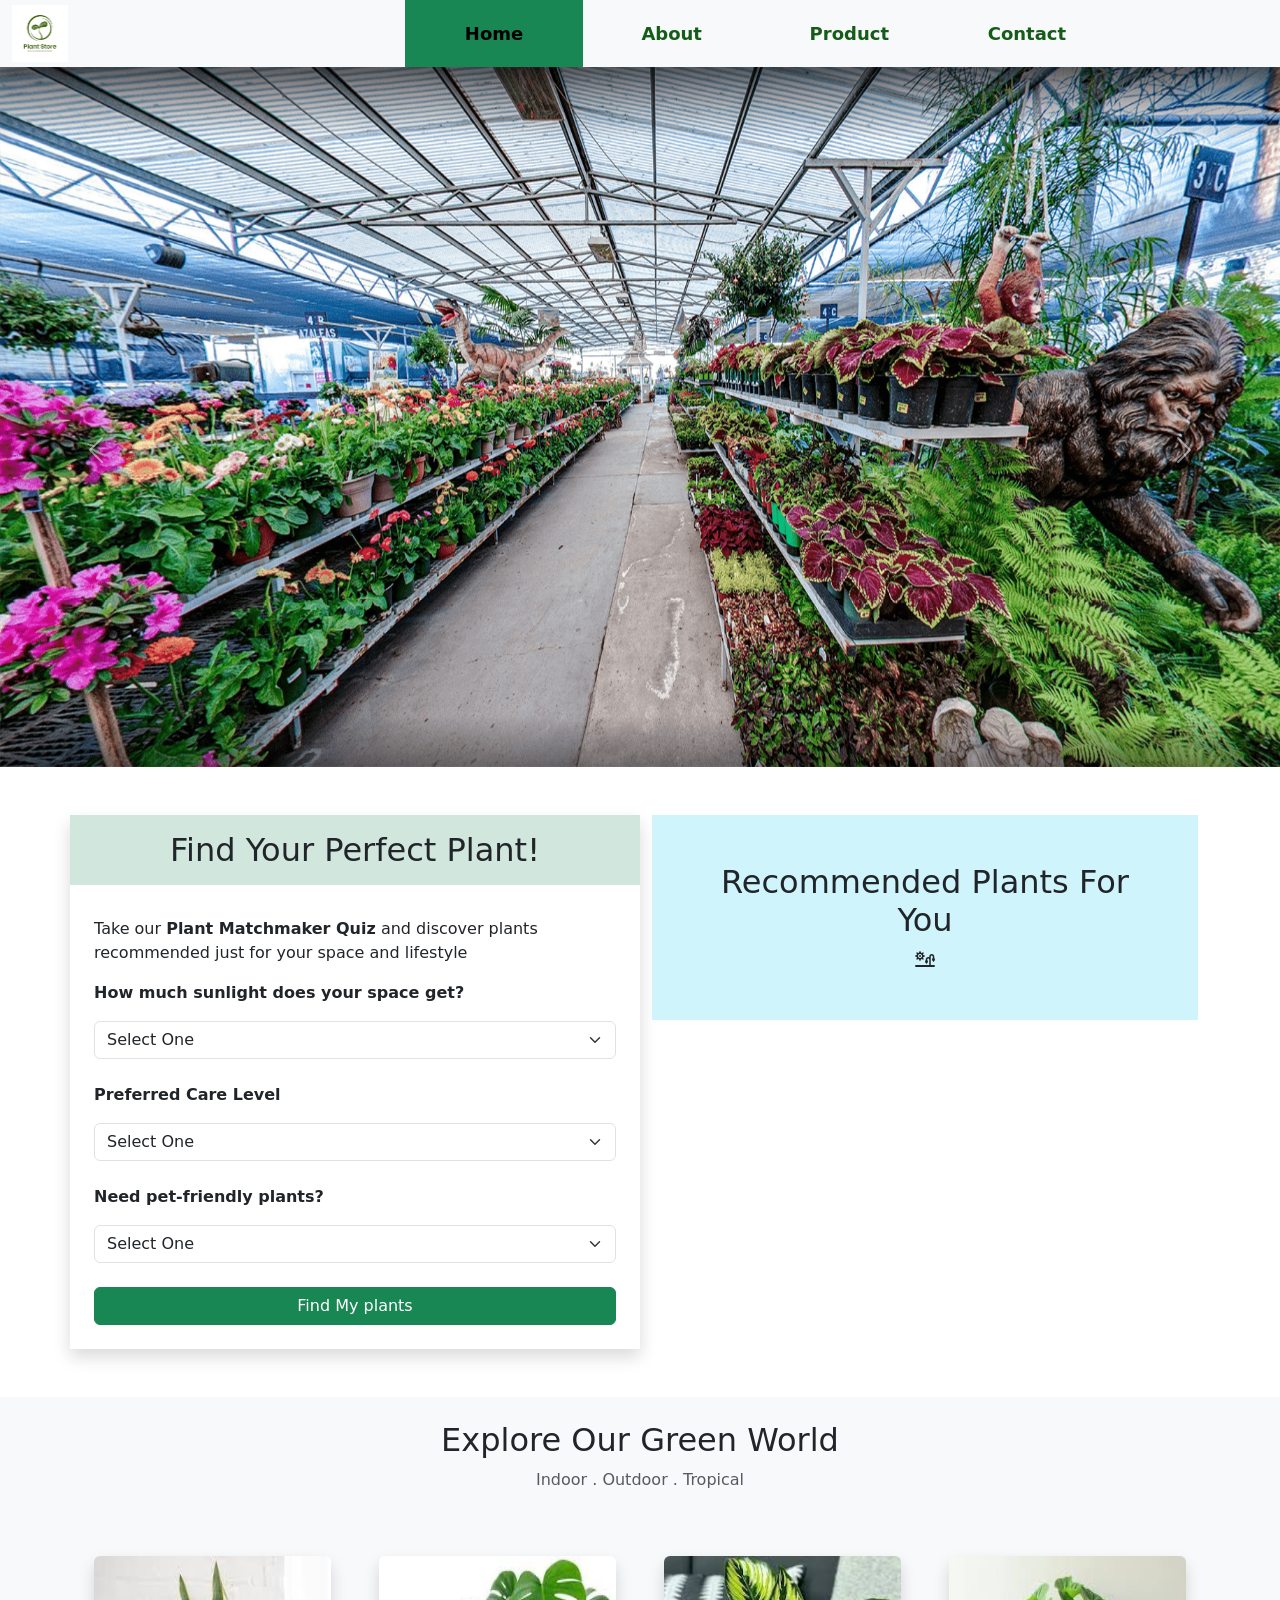
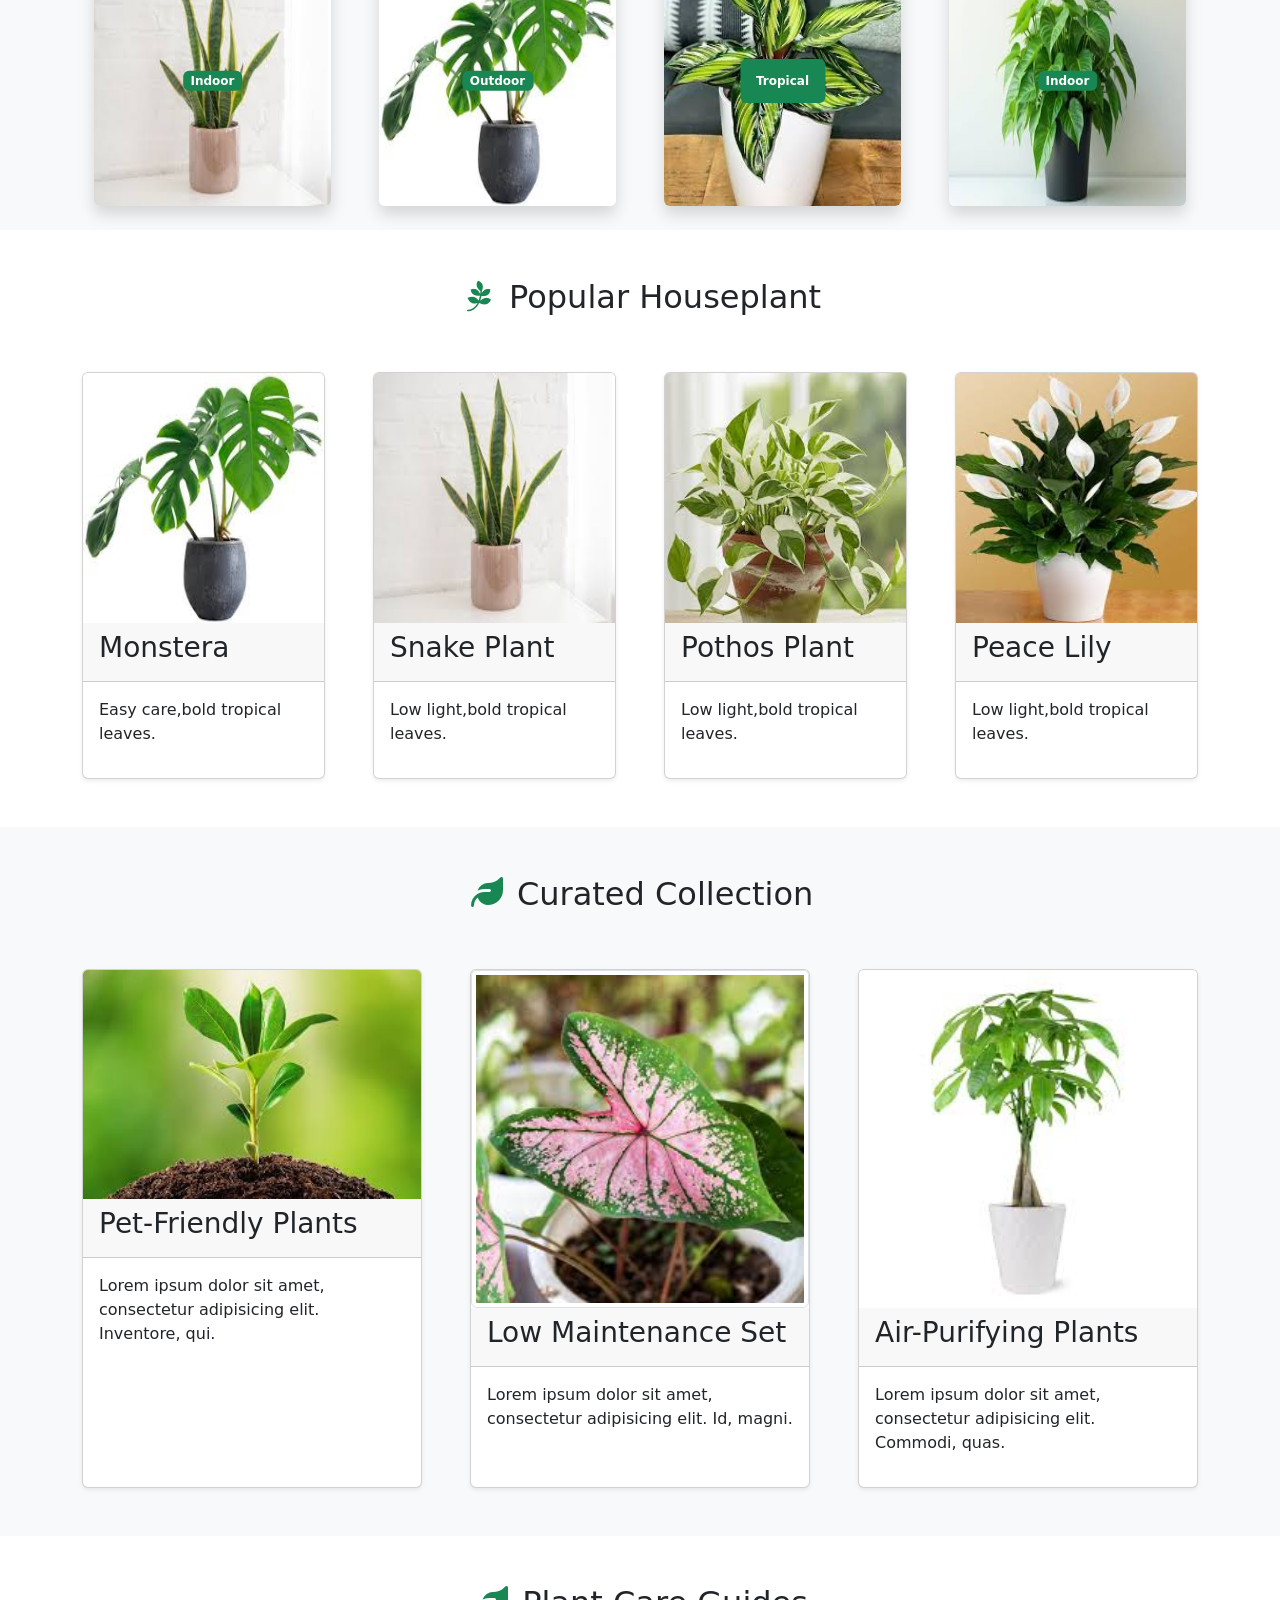
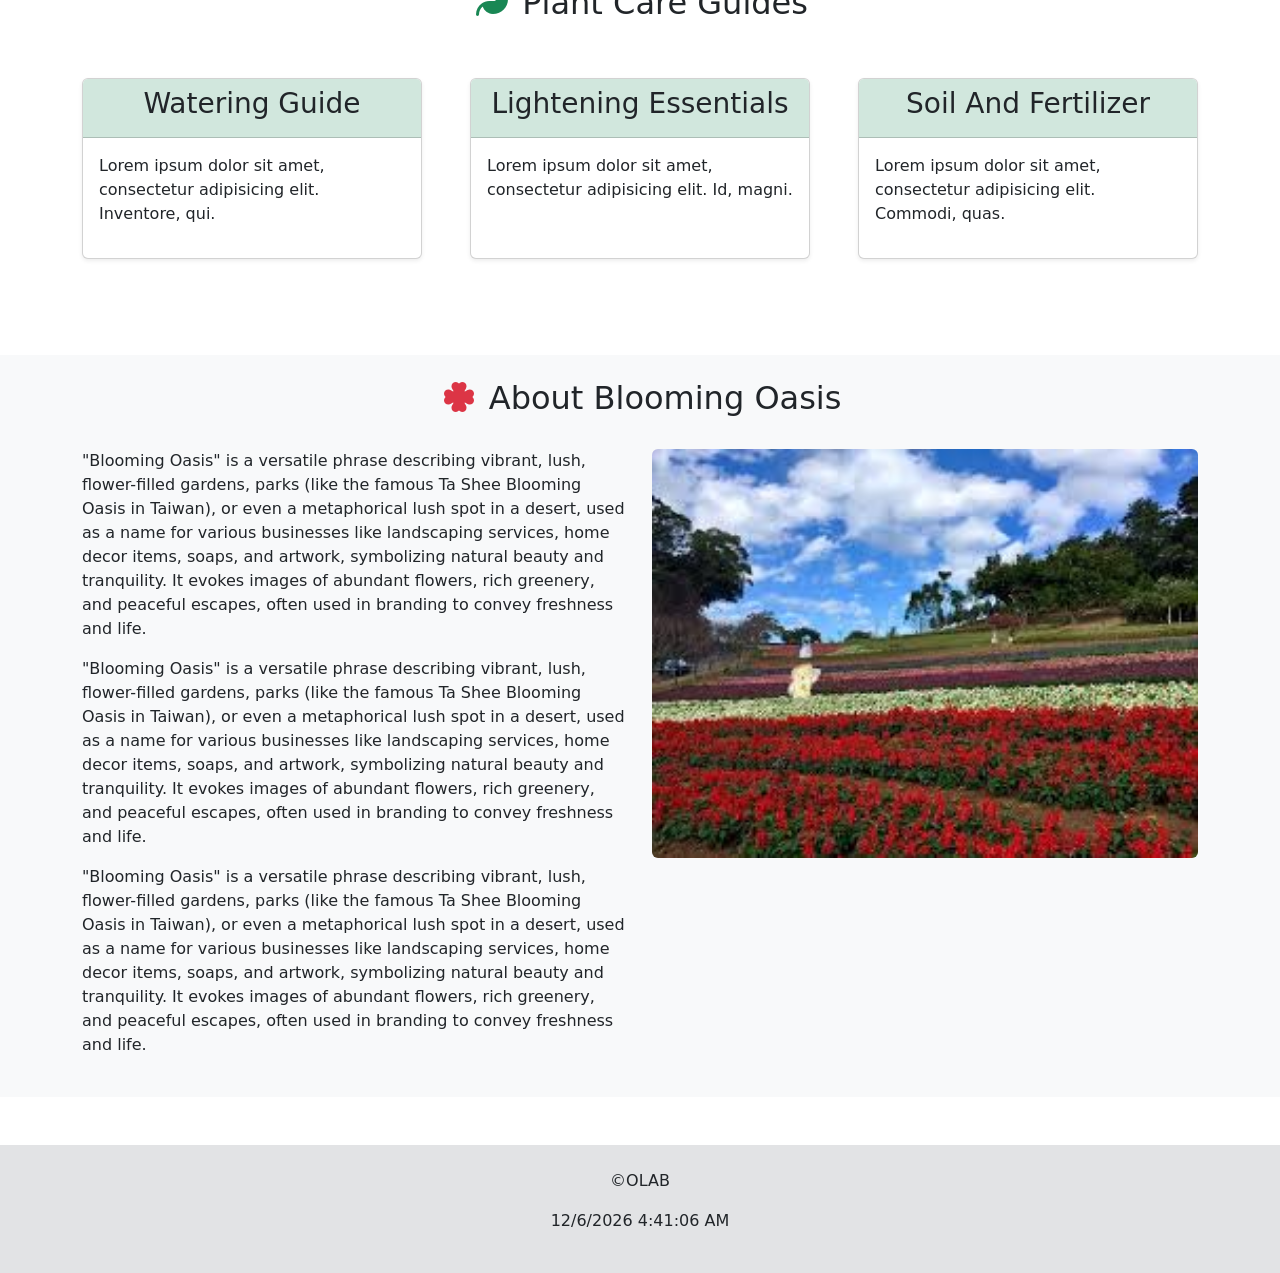
==== index.html @ 7e941379 "first commit" ====
<!doctype html>
<html lang="en">
    <head>
        <meta charset="UTF-8">
        <meta name="viewport"
              content="width=device-width, user-scalable=no, initial-scale=1.0, maximum-scale=1.0, minimum-scale=1.0">
        <meta http-equiv="X-UA-Compatible" content="ie=edge">
        <title>Plant-Store</title>
        <link rel="stylesheet" href="css/bootstrap.css">
        <link rel="stylesheet" href="css/all.css">
        <link rel="stylesheet" href="css/animate.css">
        <link href="https://fonts.googleapis.com/css2?family=Gravitas+One&family=Noto+Sans+JP:wght@100..900&family=Playfair+Display:ital,wght@0,400..900;1,400..900&display=swap" rel="stylesheet">
        <link rel="stylesheet" href="css/style.css">

    </head>

    <body>
        <!--star navbar-->
        <header>
            <nav class="navbar navbar-expand-lg fixed-top shadow bg-body-tertiary p-0">
                <div class="container-fluid">
                    <a class="navbar-brand p-0" href="index.html">
                        <img src="images/logo.png" class="w-25" alt="">
                    </a>
                    <button class="navbar-toggler" type="button" data-bs-toggle="collapse" data-bs-target="#navbarNav"
                            aria-controls="navbarNav" aria-expanded="false" aria-label="Toggle navigation">
                        <span class="navbar-toggler-icon"></span>
                    </button>
                    <div class="collapse navbar-collapse menu" id="navbarNav">
                        <ul class="navbar-nav mx-auto">
                            <li class="nav-item">
                                <a class="nav-link  active bg-success" aria-current="page" href="index.html">Home</a>
                            </li>
                            <li class="nav-item">
                                <a class="nav-link" href="about.html">About</a>
                            </li>
                            <li class="nav-item">
                                <a class="nav-link" href="product.html">Product</a>
                            </li>
                            <li class="nav-item">
                                <a class="nav-link" href="contact.html">Contact</a>
                            </li>
                        </ul>
                    </div>
                </div>
            </nav>
        </header>
        <!--end navbar-->

        <!--    star slider section-->
        <section class="mt-65">
            <div class="container-fluid slider">
                <div class="row">
                    <div class="col-md-12 p-0">
                        <div id="carouselExampleSlidesOnly" class="carousel slide" data-bs-ride="carousel">
                            <div class="carousel-inner">
                                <div class="carousel-item active">
                                    <img src="images/slider-1.png" class="d-block w-100" alt="...">
                                </div>
                                <div class="carousel-item">
                                    <img src="images/slider-2.png" class="d-block w-100" alt="...">
                                </div>
                                <div class="carousel-item">
                                    <img src="images/slider-3.png" class="d-block w-100" alt="...">
                                </div>
                            </div>
                        </div>
                        <button class="carousel-control-prev" type="button" data-bs-target="#carouselExampleSlidesOnly" data-bs-slide="prev">
                            <span class="carousel-control-prev-icon" aria-hidden="true"></span>
                            <span class="visually-hidden">Previous</span>
                        </button>
                        <button class="carousel-control-next" type="button" data-bs-target="#carouselExampleSlidesOnly" data-bs-slide="next">
                            <span class="carousel-control-next-icon" aria-hidden="true"></span>
                            <span class="visually-hidden">Next</span>
                        </button>
                    </div>
                </div>
            </div>
        </section>
        <!--    end slider section-->

        <div class="container">
        <!--start  plant matchmaker quiz-->
            <section>
                <div class="row mt-5">
                    <div class="col-md-6 shadow p-0">
                        <h2 class=" text-center p-3 bg-success-subtle">Find Your Perfect Plant!</h2>

                        <form class="form-control p-4 border-0" id="plantQuiz" action="">
                            <p>Take our <b>Plant Matchmaker Quiz</b>
                                and discover plants recommended just for your space and lifestyle
                            </p>
                            <p>
                                <strong>How much sunlight does your space get?</strong>
                            </p>
                            <select id="sunlight" class="form-select mb-4">
                                <option selected>Select One</option>
                                <option value="low">Low Light</option>
                                <option value="medium">Medium Light</option>
                                <option value="high">Bright Direct Sun</option>
                            </select>
                            <p>
                                <strong>Preferred Care Level</strong>
                            </p>
                            <select id="care" class="form-select mb-4" >
                                <option selected>Select One</option>
                                <option value="easy">Low Maintenance</option>
                                <option value="moderate">Moderate Care</option>
                                <option value="high">High Attention</option>
                            </select>
                            <p>
                                <strong>Need pet-friendly plants?</strong>
                            </p>
                            <select id="pets" class="form-select mb-4">
                                <option selected>Select One</option>
                                <option value="yes">Yes</option>
                                <option value="no">No</option>
                            </select>
                            <input type="submit" class="btn btn-success w-100" value="Find My plants">
                        </form>
                    </div>
                    <div class="col-md-6 mt-25">
                        <div class="text-center p-5 bg-info-subtle quiz-ans">
                            <h2 class="text-dark">Recommended Plants For You</h2>
                            <i class="fa-solid fa-sun-plant-wilt"></i>
                        </div>
                        <div id="result" class="mt-4 text-center"></div>

                    </div>
                </div>
            </section>
        <!--end  plant matchmaker quiz-->
        </div>

        <!-- start plant collage-->
        <section class="bg-light mt-5">
            <div class="container p-4">
                <div class="row plant-card g-5">
                    <div class="col-md-12 text-center">
                        <h2>Explore Our Green World</h2>
                        <p class="text-muted">Indoor . Outdoor . Tropical</p>
                    </div>
                    <div class="col-md-3">
                        <div class="position-relative">
                            <img src="images/p-11.jpg" class="img-fluid shadow rounded"  alt="">
                            <span  class="badge bg-success position-absolute  start-50 top-50 translate-middle  ">
                                Indoor
                            </span>
                        </div>
                    </div>
                    <div class="col-md-3">
                        <div class="position-relative">
                            <img src="images/p-6.jpg" class="img-fluid shadow rounded"  alt="">
                            <span class="badge bg-success position-absolute top-50 start-50 translate-middle">
                                Outdoor
                            </span>
                        </div>
                    </div>
                    <div class="col-md-3">
                        <div class="position-relative">
                            <img src="images/p-4.jpg" class="img-fluid shadow rounded"  alt="">
                            <span class="badge bg-success position-absolute top-50 start-50 translate-middle p-3 ">
                                Tropical
                            </span>
                        </div>
                    </div>
                    <div class="col-md-3">
                        <div class="position-relative">
                            <img src="images/p-8.jpg" class="img-fluid shadow rounded"  alt="">
                            <span class="badge bg-success position-absolute top-50 start-50 translate-middle">
                                Indoor
                            </span>
                        </div>
                    </div>

                </div>
            </div>
        </section>
        <!--  end plant collage-->

        <!-- start popular houseplant-->
         <section class="mt-5">
             <div class="container">
                 <div class="row g-5 popular-plant pb-5">
                     <div class="col-md-12 wow fadeOutDown text-center">
                         <h2 class="">
                             <i class="fa-brands fa-pagelines text-success"></i>
                             Popular Houseplant
                         </h2>
                     </div>
                     <div class="col-md-3 wow  fadeInLeft ">
                         <div class="card h-100 shadow-sm">
                             <img src="images/p-6.jpg" class="card-img-top" alt="">
                             <div class="card-header">
                                 <h3>Monstera</h3>
                             </div>
                             <div class="card-body">
                                 <p>Easy care,bold tropical leaves.</p>
                             </div>
                         </div>
                     </div>
                     <div class="col-md-3">
                         <div class="card h-100 shadow-sm">
                             <img src="images/p-11.jpg" class="card-img-top" alt="">
                             <div class="card-header">
                                 <h3>Snake Plant</h3>
                             </div>
                             <div class="card-body">
                                 <p>Low light,bold tropical leaves.</p>
                             </div>
                         </div>
                     </div>
                     <div class="col-md-3">
                         <div class="card h-100 shadow-sm">
                             <img src="images/pothos.jpg" class="card-img-top" alt="">
                             <div class="card-header">
                                 <h3>Pothos Plant</h3>
                             </div>
                             <div class="card-body">
                                 <p>Low light,bold tropical leaves.</p>
                             </div>
                         </div>
                     </div>
                     <div class="col-md-3">
                         <div class="card h-100 shadow-sm">
                             <img src="images/lily.jpg" class="card-img-top" alt="">
                             <div class="card-header">
                                 <h3>Peace Lily</h3>
                             </div>
                             <div class="card-body">
                                 <p>Low light,bold tropical leaves.</p>
                             </div>
                         </div>
                     </div>
                 </div>
             </div>
         </section>
        <!-- end popular houseplant-->

        <!-- start curated collections-->
        <section class="bg-light mt-5">
            <div class="container">
                <div class="row g-5 pb-5">
                    <div class="col-md-12 text-center">
                        <h2>
                            <i class="fa-solid fa-leaf text-success"></i>
                            Curated Collection
                        </h2>
                    </div>
                    <div class="col-md-4">
                        <div class="card h-100 shadow-sm">
                            <img src="images/p-1.jpg" class="card-img-top" alt="">
                            <div class="card-header">
                                <h3>Pet-Friendly Plants</h3>
                            </div>
                            <div class="card-body">
                                <p>Lorem ipsum dolor sit amet, consectetur adipisicing elit. Inventore, qui.</p>
                            </div>
                        </div>
                    </div>
                    <div class="col-md-4">
                        <div class="card h-100 shadow-sm">
                            <img src="images/p-2.jpg" class="card-img-top img-thumbnail" alt="">
                            <div class="card-header">
                                <h3>Low Maintenance Set</h3>
                            </div>
                            <div class="card-body">
                                <p>Lorem ipsum dolor sit amet, consectetur adipisicing elit. Id, magni.</p>
                            </div>
                        </div>
                    </div>
                    <div class="col-md-4">
                        <div class="card h-100 shadow-sm">
                            <img src="images/p-3.jpg" class="card-img-top" alt="">
                            <div class="card-header">
                                <h3>Air-Purifying Plants</h3>
                            </div>
                            <div class="card-body">
                                <p>Lorem ipsum dolor sit amet, consectetur adipisicing elit. Commodi, quas.</p>
                            </div>
                        </div>
                    </div>
                </div>
            </div>
        </section>
        <!-- end curated collections-->

        <!-- start plant care guides-->
        <section class="mt-5">
            <div class="container">
                <div class="row g-5 pb-5">
                    <div class="col-md-12 text-center">
                        <h2>
                            <i class="fa-solid fa-leaf text-success"></i>
                            Plant Care Guides
                        </h2>
                    </div>
                    <div class="col-md-4">
                        <div class="card h-100 shadow-sm">
                            <div class="card-header bg-success-subtle text-center">
                                <h3>Watering Guide</h3>
                            </div>
                            <div class="card-body">
                                <p>Lorem ipsum dolor sit amet, consectetur adipisicing elit. Inventore, qui.</p>
                            </div>
                        </div>
                    </div>
                    <div class="col-md-4">
                        <div class="card h-100 shadow-sm">
                            <div class="card-header bg-success-subtle text-center">
                                <h3>Lightening Essentials</h3>
                            </div>
                            <div class="card-body">
                                <p>Lorem ipsum dolor sit amet, consectetur adipisicing elit. Id, magni.</p>
                            </div>
                        </div>
                    </div>
                    <div class="col-md-4">
                        <div class="card h-100 shadow-sm">
                            <div class="card-header bg-success-subtle text-center">
                                <h3>Soil And Fertilizer</h3>
                            </div>
                            <div class="card-body">
                                <p>Lorem ipsum dolor sit amet, consectetur adipisicing elit. Commodi, quas.</p>
                            </div>
                        </div>
                    </div>
                </div>
            </div>
        </section>
        <!-- end plant care guides-->

        <!-- start about blooming oasis-->
            <section class="bg-light mt-5">
                <div class="container">
                    <div class="row pb-4">
                        <h2 class="text-center p-4">
                            <i class="fa-solid fa-clover text-danger"></i>
                            About Blooming Oasis
                        </h2>
                        <div class="col-md-6">
                            <p>
                                "Blooming Oasis" is a versatile phrase describing vibrant, lush, flower-filled gardens, parks (like the famous Ta Shee Blooming Oasis in Taiwan), or even a metaphorical lush spot in a desert, used as a name for various businesses like landscaping services, home decor items, soaps, and artwork, symbolizing natural beauty and tranquility. It evokes images of abundant flowers, rich greenery, and peaceful escapes, often used in branding to convey freshness and life.
                            </p>
                            <p>
                                "Blooming Oasis" is a versatile phrase describing vibrant, lush, flower-filled gardens, parks (like the famous Ta Shee Blooming Oasis in Taiwan), or even a metaphorical lush spot in a desert, used as a name for various businesses like landscaping services, home decor items, soaps, and artwork, symbolizing natural beauty and tranquility. It evokes images of abundant flowers, rich greenery, and peaceful escapes, often used in branding to convey freshness and life.
                            </p>
                            <p>
                                "Blooming Oasis" is a versatile phrase describing vibrant, lush, flower-filled gardens, parks (like the famous Ta Shee Blooming Oasis in Taiwan), or even a metaphorical lush spot in a desert, used as a name for various businesses like landscaping services, home decor items, soaps, and artwork, symbolizing natural beauty and tranquility. It evokes images of abundant flowers, rich greenery, and peaceful escapes, often used in branding to convey freshness and life.
                            </p>
                        </div>
                        <div class="col-md-6">
                            <img src="images/about.jpg" class="img-fluid rounded w-100" alt="">
                        </div>
                    </div>
                </div>
            </section>
        <!-- end about blooming oasis-->

        <footer>
            <div class="container-fluid">
                <div class="row bg-secondary-subtle mt-5 p-4">
                    <div class="col-md-12">
                        <p class="text-center">
                            &copy;OLAB
                        </p>
                        <p class="text-center" id="displayDateTime"></p>
                    </div>
                </div>
            </div>
        </footer>

        <script src="js/script.js"></script>
        <script src="js/bootstrap.bundle.min.js"></script>
        <script src="js/wow.min.js"></script>
        <script>
            new WOW().init();

        </script>


    </body>
</html>                                                                                                                                                                                                                                                                                                                             
---- css/style.css ----
/*start nav*/
.menu ul {
    width: 70%;
}
.menu ul li{
    width: 25%;
}
.menu a{
    text-align: center;
    font-size: 18px;
    padding: 20px;
    font-weight: bold;
    color: #155c18;
}
.menu a:hover{
    padding: 20px;
    display: block;
    color: #ffffff;
    background: #155c18;
}


.hot-line i{
    color: green;
    width: 45px;
    padding:10px;
    background: #b9efc7;
    border-radius: 20px;

}
.hot-line i:hover{
    background-color: #2f4906;
    color: white;
}
/*end nav*/

/*start slider*/
.slider img{
    height: 700px;
}
/*end slider*/

/*star plant collage*/

.plant-card img{
    width: 100%;
    height: 250px;
    transition: transform 0.5s;
}
.plant-card img:hover{
    transform: scale(1.1);
}

/*end plant collage*/

.popular-plant img{
    height: 250px;
}
/*start feature*/
.feature img{
    height: 250px;
}
/*end feature*/
.monitoring img{
    height: 250px;
}
.crop-info img{
    height: 200px;
}
.mt-65{
    margin-top: 67px;
}

/*start meet-people*/
.meet-people .card i{
    font-size: 64px;
    background: #b0ecb0;
    width: 130px;
    height: 130px;
    border-radius: 85px;
    padding: 26px;
    color: #085408;
}
/*end meet-people*/



.chat-box {
    flex: 1;
    padding: 15px;
    overflow-y: auto;
    display: flex;
    flex-direction: column;
    gap: 10px;
}

.chat-box .user-message,
.chat-box .bot-message {
    max-width: 75%;
    padding: 10px;
    border-radius: 8px;
}

.user-message {
    align-self: flex-end;
    background-color: #dcf8c6;
}

.bot-message {
    align-self: flex-start;
    background-color: #f1f1f1;
}
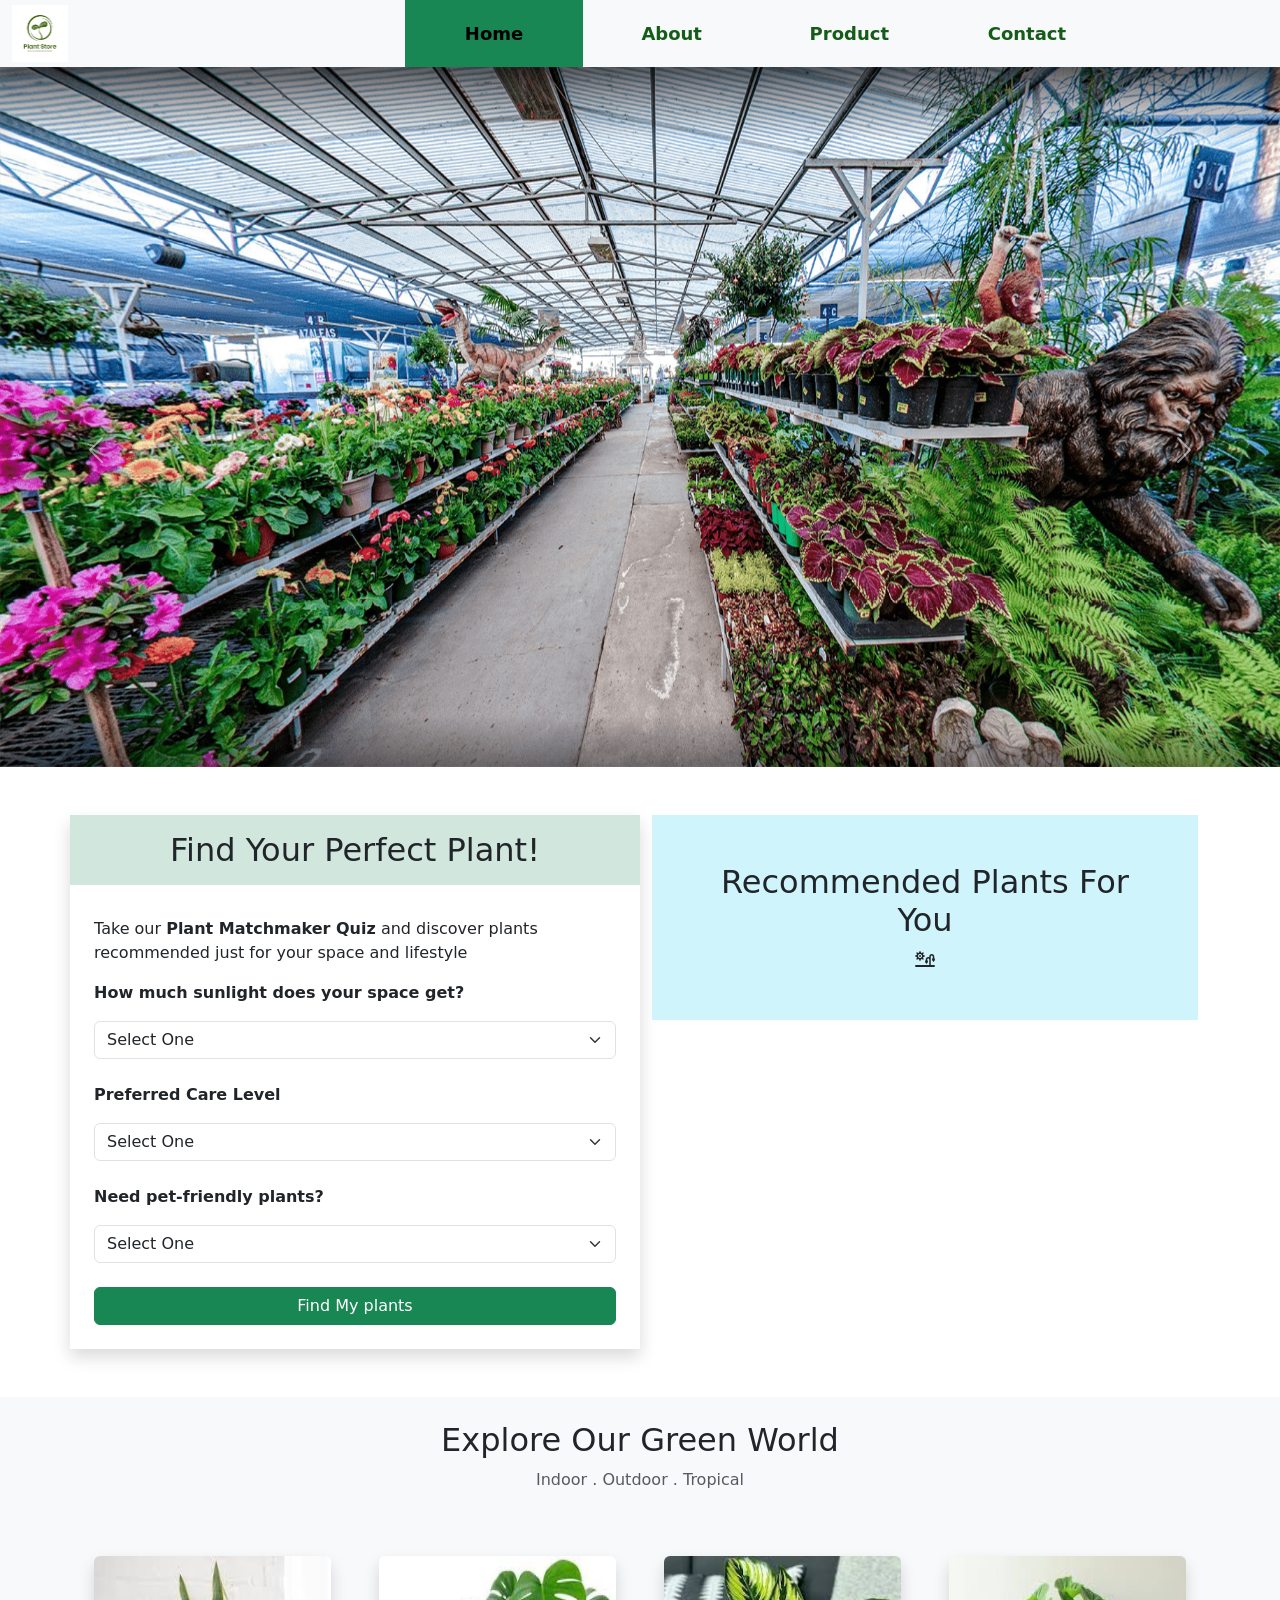
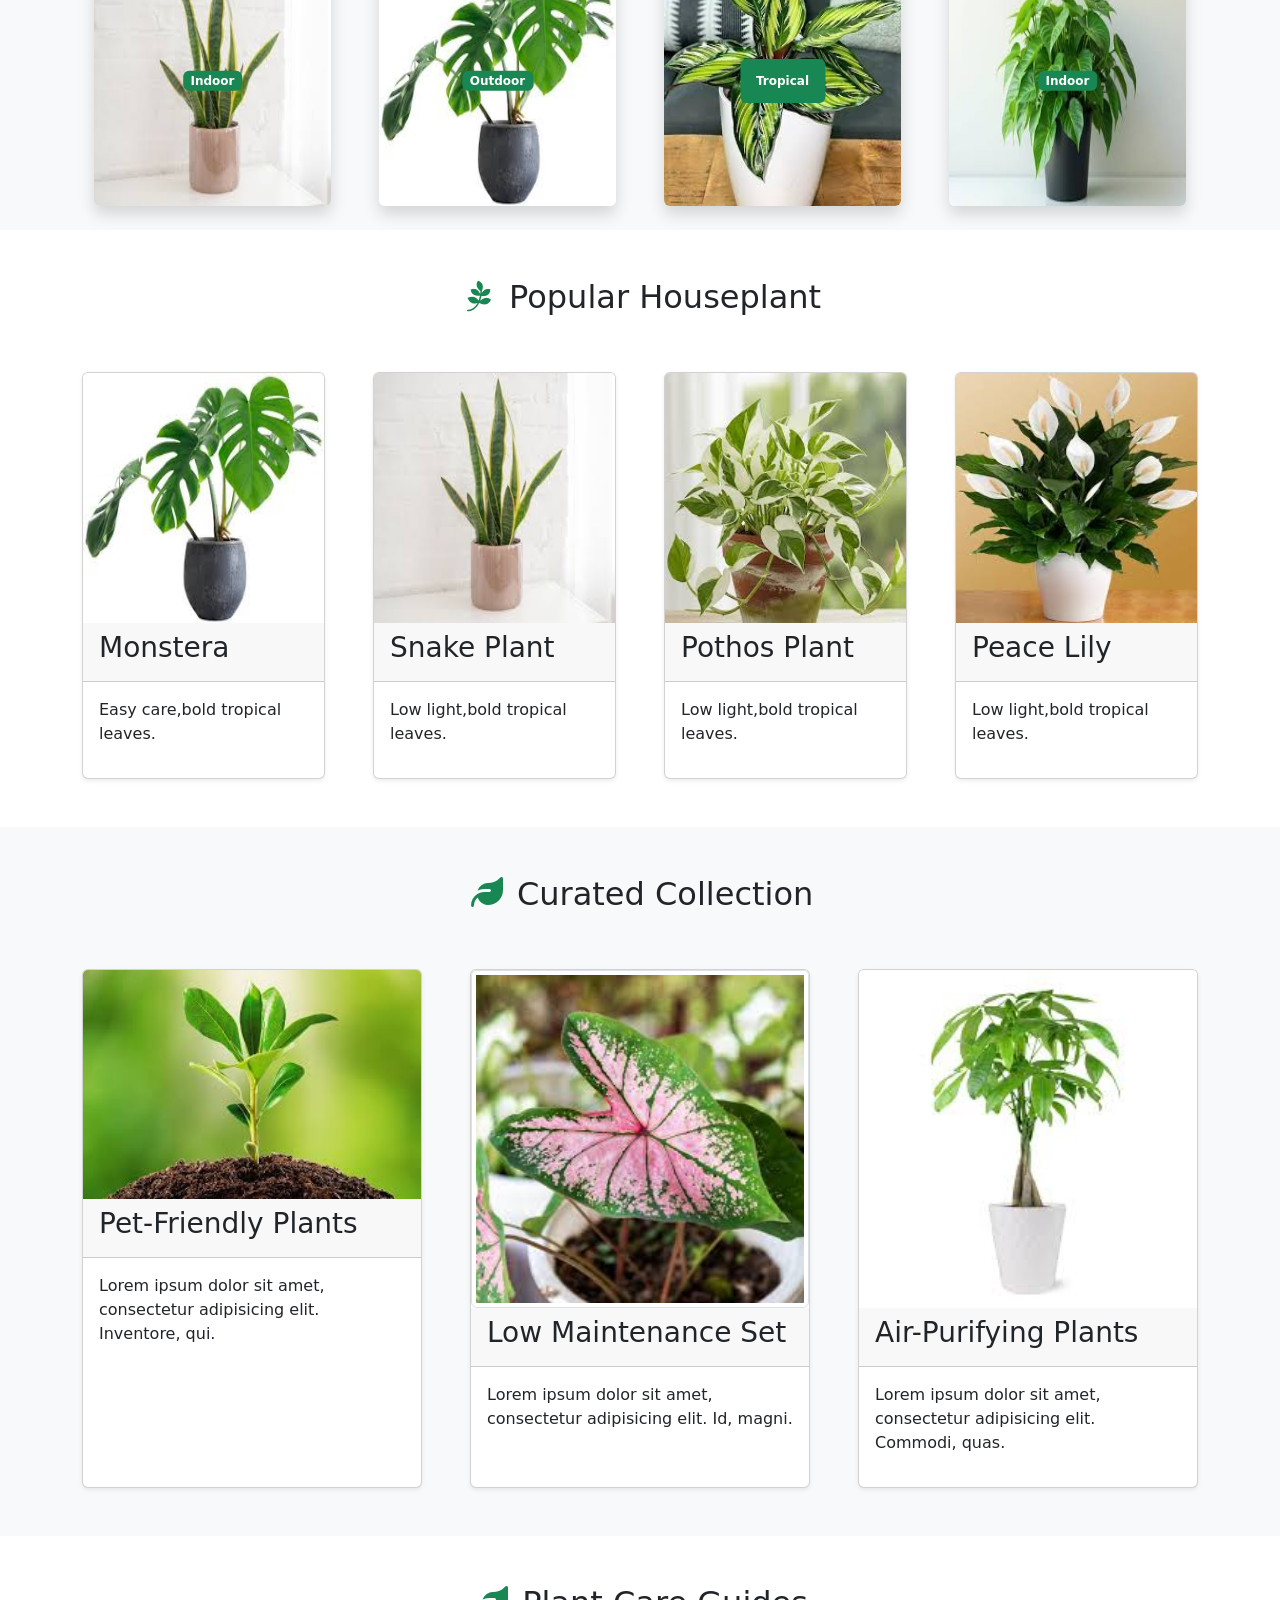
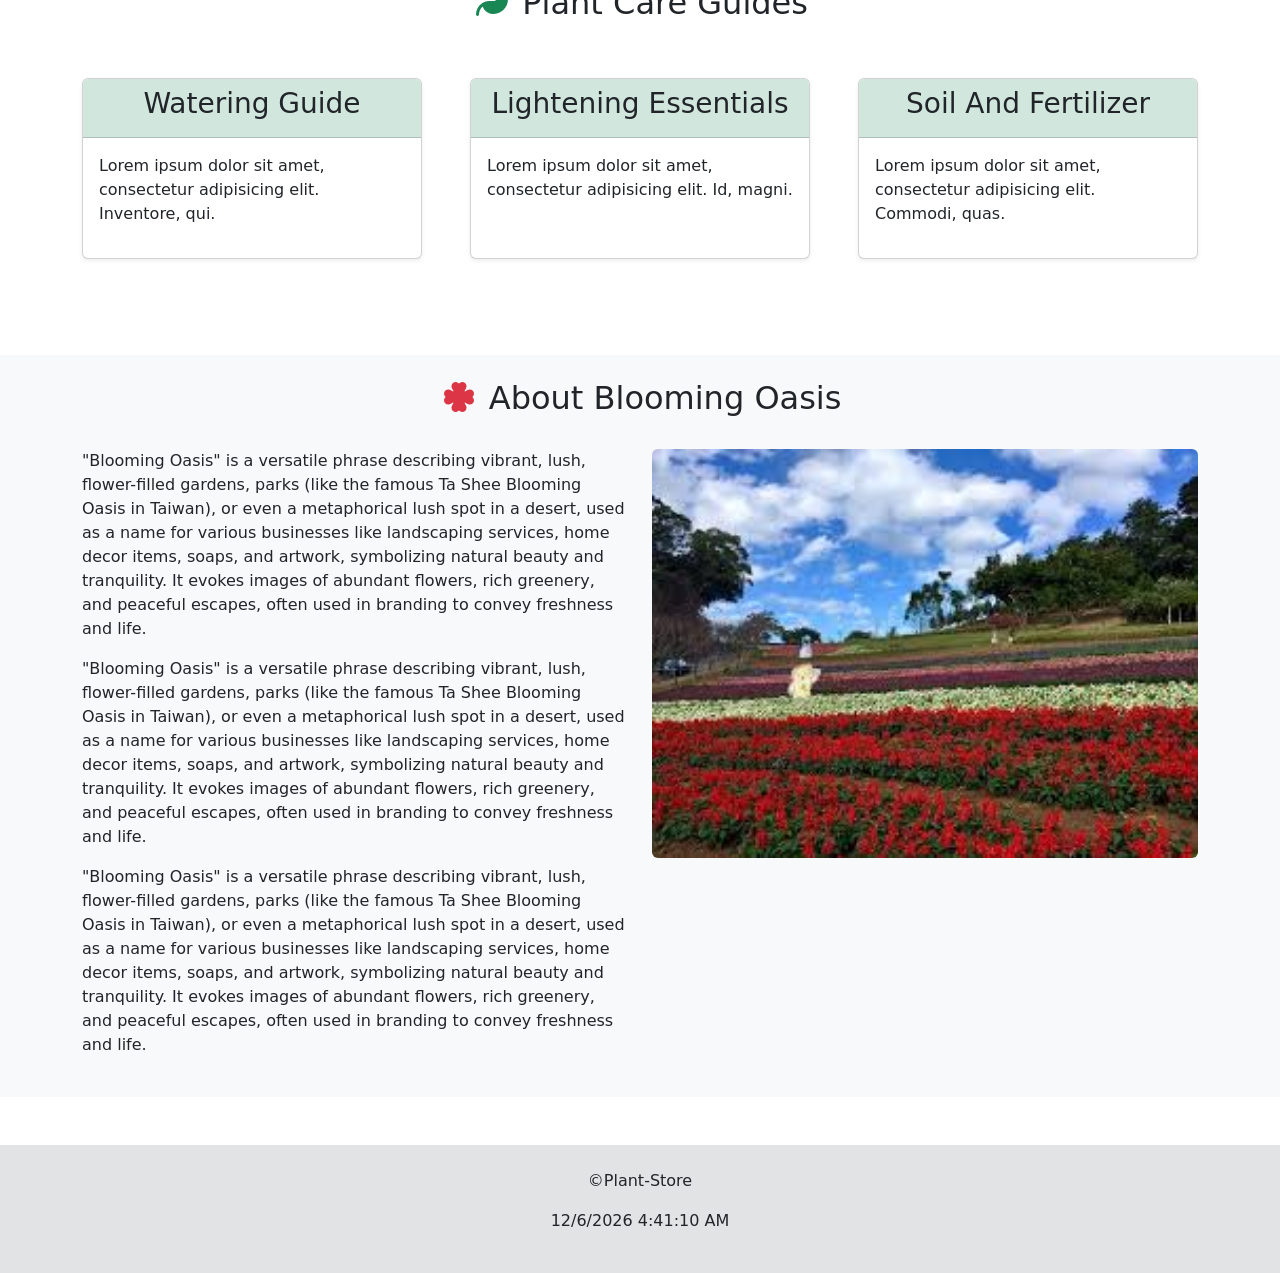
==== commit c3707579: "complete the contact section" ====
--- a/index.html
+++ b/index.html
@@ -362,7 +362,7 @@
                 <div class="row bg-secondary-subtle mt-5 p-4">
                     <div class="col-md-12">
                         <p class="text-center">
-                            &copy;OLAB
+                            &copy;Plant-Store
                         </p>
                         <p class="text-center" id="displayDateTime"></p>
                     </div>
@@ -380,4 +380,4 @@
 
 
     </body>
-</html>                                                                                                                                                                                                                                                                                                                             +</html>                                                                                                                                                                                                                                                                                                                           
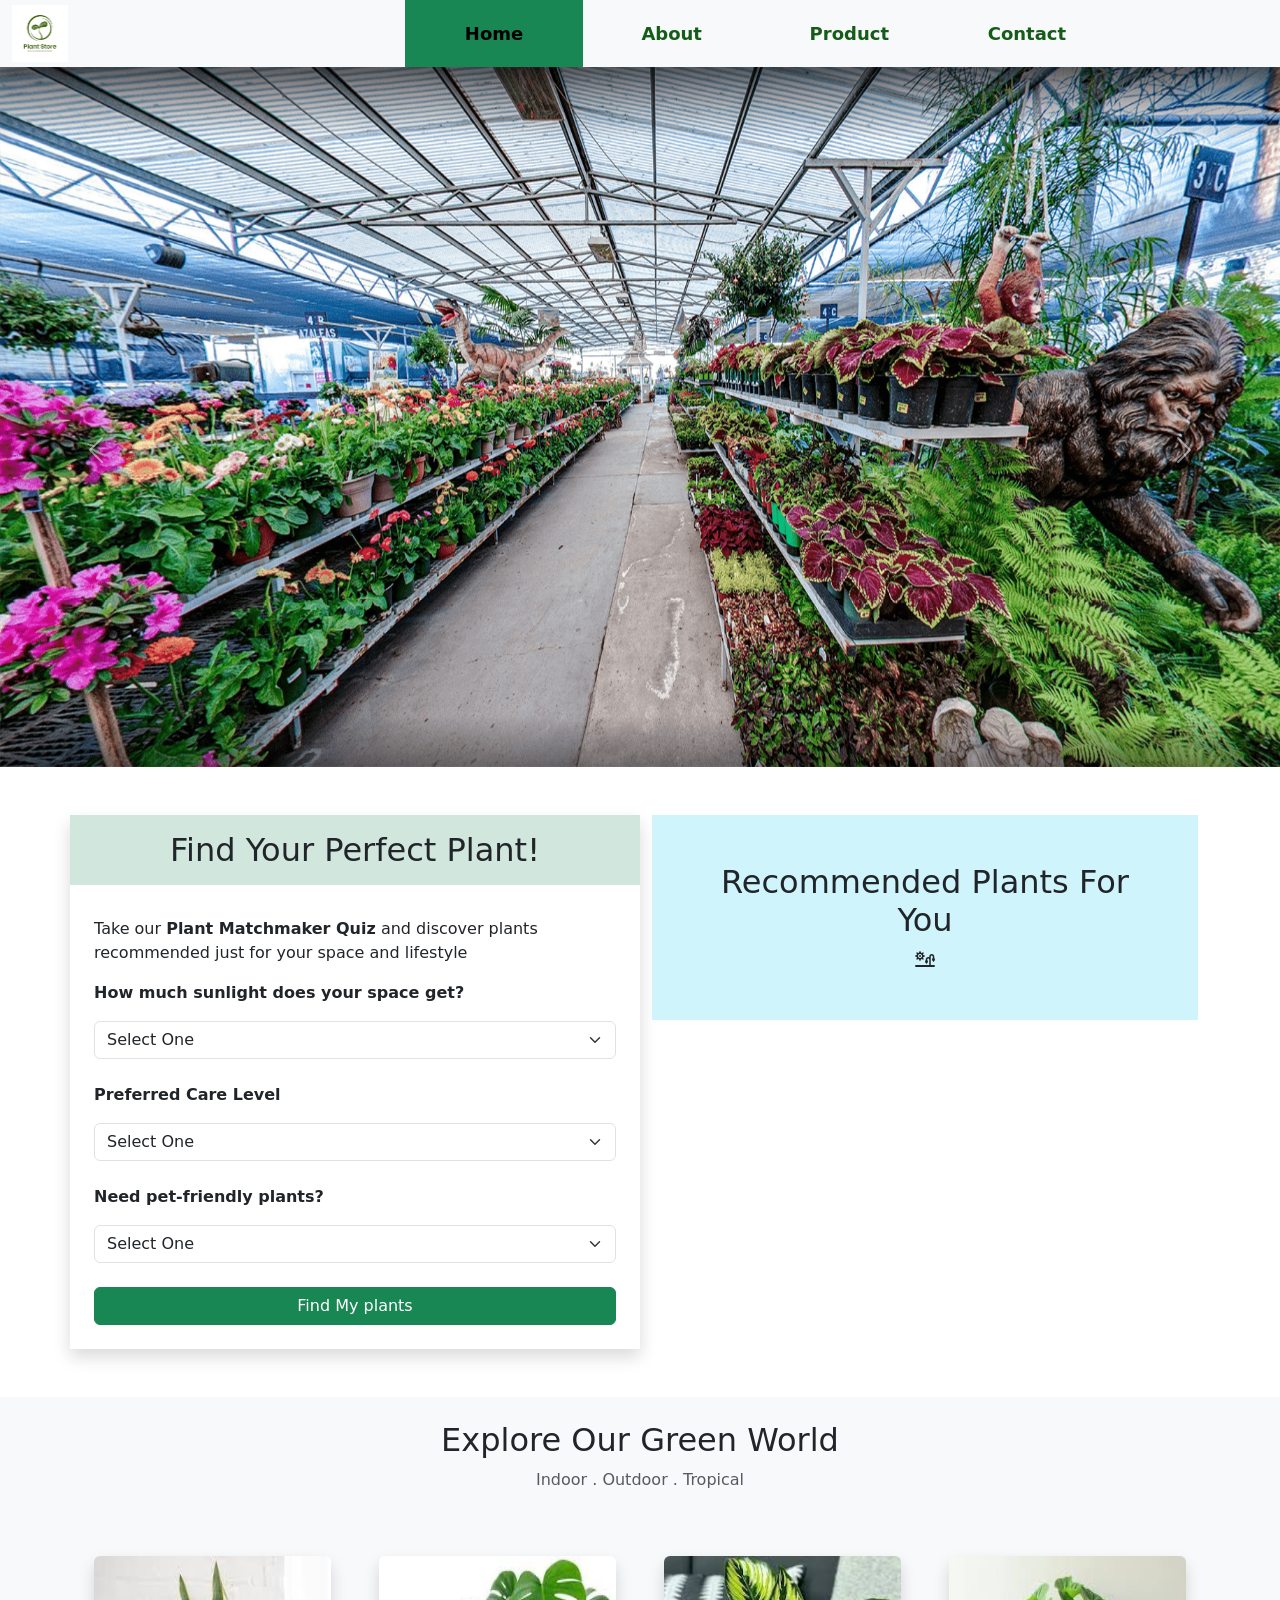
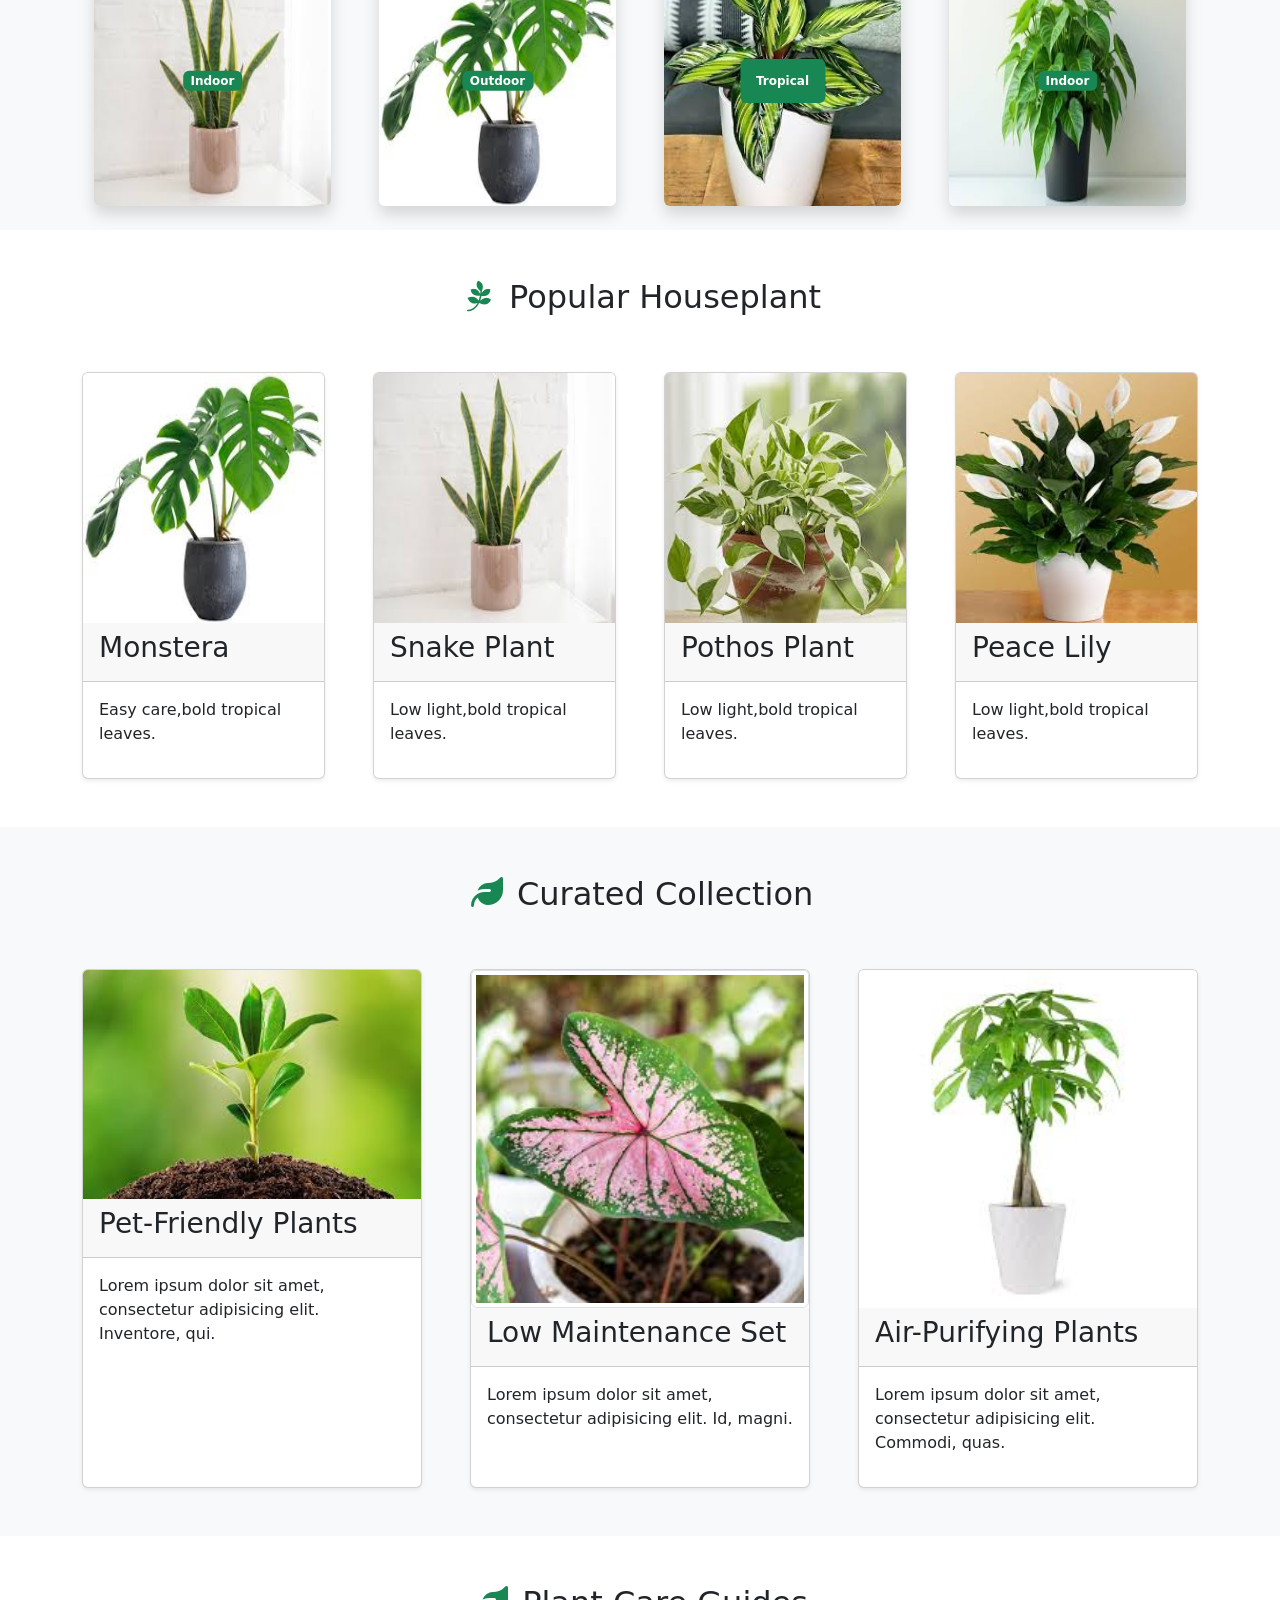
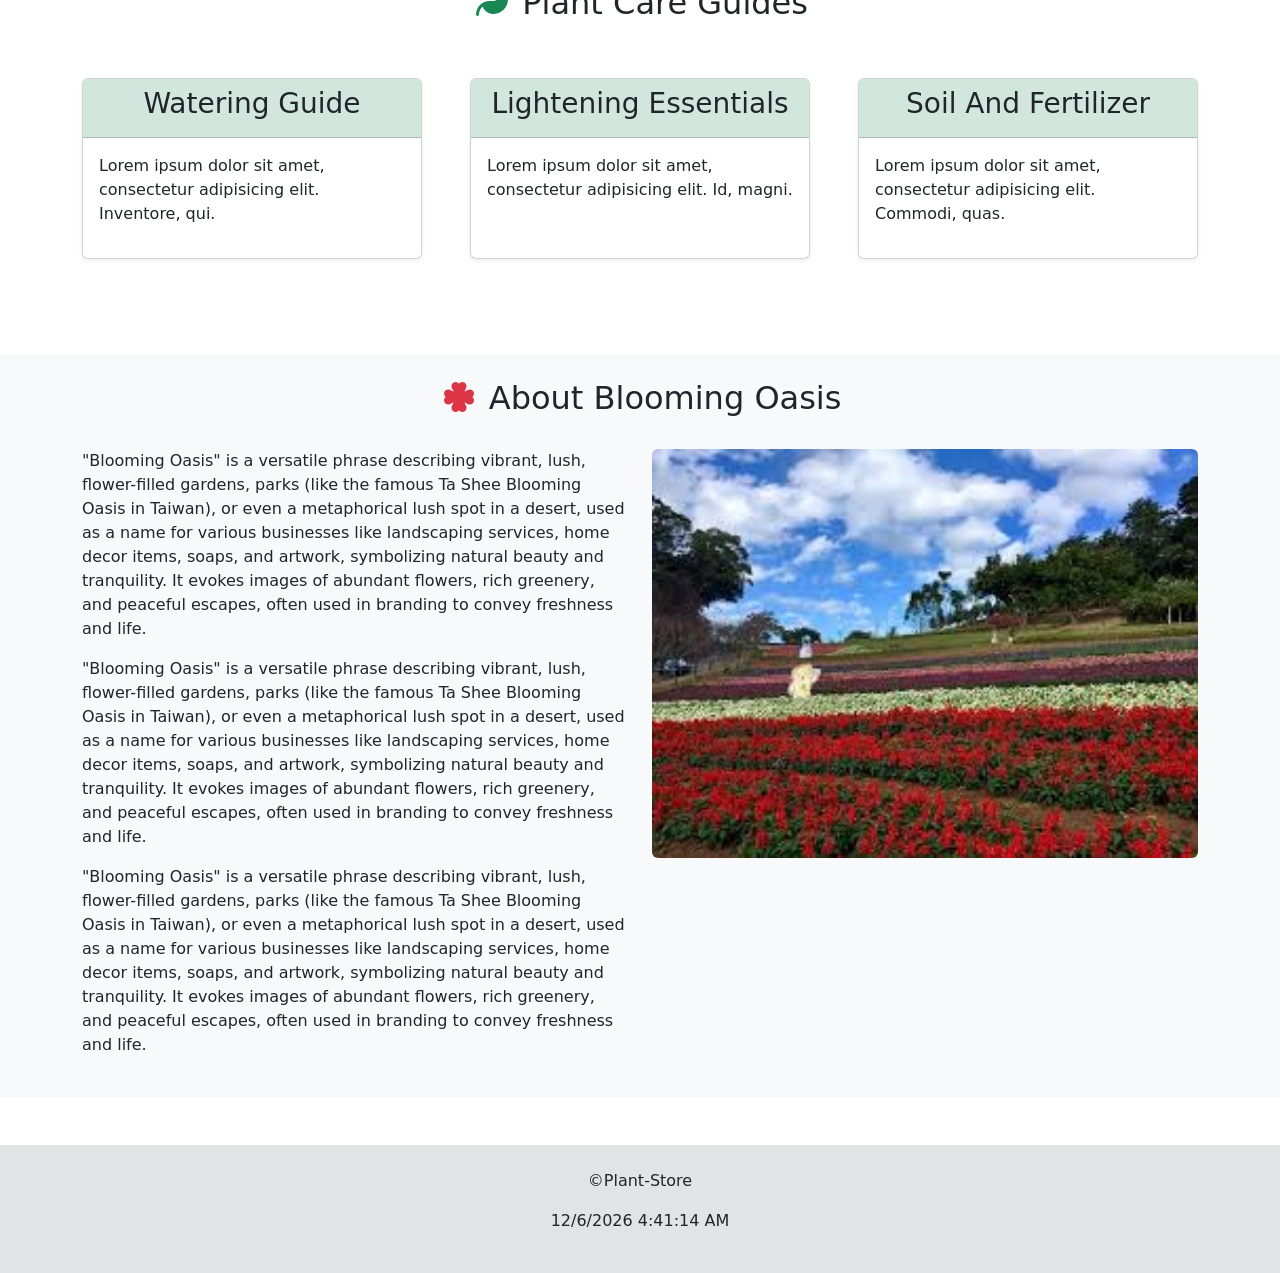
==== commit 3ba195ff: "compelete the project" ====
--- a/index.html
+++ b/index.html
@@ -1,383 +1,382 @@
-<!doctype html>
-<html lang="en">
-    <head>
-        <meta charset="UTF-8">
-        <meta name="viewport"
-              content="width=device-width, user-scalable=no, initial-scale=1.0, maximum-scale=1.0, minimum-scale=1.0">
-        <meta http-equiv="X-UA-Compatible" content="ie=edge">
-        <title>Plant-Store</title>
-        <link rel="stylesheet" href="css/bootstrap.css">
-        <link rel="stylesheet" href="css/all.css">
-        <link rel="stylesheet" href="css/animate.css">
-        <link href="https://fonts.googleapis.com/css2?family=Gravitas+One&family=Noto+Sans+JP:wght@100..900&family=Playfair+Display:ital,wght@0,400..900;1,400..900&display=swap" rel="stylesheet">
-        <link rel="stylesheet" href="css/style.css">
-
-    </head>
-
-    <body>
-        <!--star navbar-->
-        <header>
-            <nav class="navbar navbar-expand-lg fixed-top shadow bg-body-tertiary p-0">
-                <div class="container-fluid">
-                    <a class="navbar-brand p-0" href="index.html">
-                        <img src="images/logo.png" class="w-25" alt="">
-                    </a>
-                    <button class="navbar-toggler" type="button" data-bs-toggle="collapse" data-bs-target="#navbarNav"
-                            aria-controls="navbarNav" aria-expanded="false" aria-label="Toggle navigation">
-                        <span class="navbar-toggler-icon"></span>
-                    </button>
-                    <div class="collapse navbar-collapse menu" id="navbarNav">
-                        <ul class="navbar-nav mx-auto">
-                            <li class="nav-item">
-                                <a class="nav-link  active bg-success" aria-current="page" href="index.html">Home</a>
-                            </li>
-                            <li class="nav-item">
-                                <a class="nav-link" href="about.html">About</a>
-                            </li>
-                            <li class="nav-item">
-                                <a class="nav-link" href="product.html">Product</a>
-                            </li>
-                            <li class="nav-item">
-                                <a class="nav-link" href="contact.html">Contact</a>
-                            </li>
-                        </ul>
-                    </div>
-                </div>
-            </nav>
-        </header>
-        <!--end navbar-->
-
-        <!--    star slider section-->
-        <section class="mt-65">
-            <div class="container-fluid slider">
-                <div class="row">
-                    <div class="col-md-12 p-0">
-                        <div id="carouselExampleSlidesOnly" class="carousel slide" data-bs-ride="carousel">
-                            <div class="carousel-inner">
-                                <div class="carousel-item active">
-                                    <img src="images/slider-1.png" class="d-block w-100" alt="...">
-                                </div>
-                                <div class="carousel-item">
-                                    <img src="images/slider-2.png" class="d-block w-100" alt="...">
-                                </div>
-                                <div class="carousel-item">
-                                    <img src="images/slider-3.png" class="d-block w-100" alt="...">
-                                </div>
-                            </div>
-                        </div>
-                        <button class="carousel-control-prev" type="button" data-bs-target="#carouselExampleSlidesOnly" data-bs-slide="prev">
-                            <span class="carousel-control-prev-icon" aria-hidden="true"></span>
-                            <span class="visually-hidden">Previous</span>
-                        </button>
-                        <button class="carousel-control-next" type="button" data-bs-target="#carouselExampleSlidesOnly" data-bs-slide="next">
-                            <span class="carousel-control-next-icon" aria-hidden="true"></span>
-                            <span class="visually-hidden">Next</span>
-                        </button>
-                    </div>
-                </div>
-            </div>
-        </section>
-        <!--    end slider section-->
-
-        <div class="container">
-        <!--start  plant matchmaker quiz-->
-            <section>
-                <div class="row mt-5">
-                    <div class="col-md-6 shadow p-0">
-                        <h2 class=" text-center p-3 bg-success-subtle">Find Your Perfect Plant!</h2>
-
-                        <form class="form-control p-4 border-0" id="plantQuiz" action="">
-                            <p>Take our <b>Plant Matchmaker Quiz</b>
-                                and discover plants recommended just for your space and lifestyle
-                            </p>
-                            <p>
-                                <strong>How much sunlight does your space get?</strong>
-                            </p>
-                            <select id="sunlight" class="form-select mb-4">
-                                <option selected>Select One</option>
-                                <option value="low">Low Light</option>
-                                <option value="medium">Medium Light</option>
-                                <option value="high">Bright Direct Sun</option>
-                            </select>
-                            <p>
-                                <strong>Preferred Care Level</strong>
-                            </p>
-                            <select id="care" class="form-select mb-4" >
-                                <option selected>Select One</option>
-                                <option value="easy">Low Maintenance</option>
-                                <option value="moderate">Moderate Care</option>
-                                <option value="high">High Attention</option>
-                            </select>
-                            <p>
-                                <strong>Need pet-friendly plants?</strong>
-                            </p>
-                            <select id="pets" class="form-select mb-4">
-                                <option selected>Select One</option>
-                                <option value="yes">Yes</option>
-                                <option value="no">No</option>
-                            </select>
-                            <input type="submit" class="btn btn-success w-100" value="Find My plants">
-                        </form>
-                    </div>
-                    <div class="col-md-6 mt-25">
-                        <div class="text-center p-5 bg-info-subtle quiz-ans">
-                            <h2 class="text-dark">Recommended Plants For You</h2>
-                            <i class="fa-solid fa-sun-plant-wilt"></i>
-                        </div>
-                        <div id="result" class="mt-4 text-center"></div>
-
-                    </div>
-                </div>
-            </section>
-        <!--end  plant matchmaker quiz-->
-        </div>
-
-        <!-- start plant collage-->
-        <section class="bg-light mt-5">
-            <div class="container p-4">
-                <div class="row plant-card g-5">
-                    <div class="col-md-12 text-center">
-                        <h2>Explore Our Green World</h2>
-                        <p class="text-muted">Indoor . Outdoor . Tropical</p>
-                    </div>
-                    <div class="col-md-3">
-                        <div class="position-relative">
-                            <img src="images/p-11.jpg" class="img-fluid shadow rounded"  alt="">
-                            <span  class="badge bg-success position-absolute  start-50 top-50 translate-middle  ">
-                                Indoor
-                            </span>
-                        </div>
-                    </div>
-                    <div class="col-md-3">
-                        <div class="position-relative">
-                            <img src="images/p-6.jpg" class="img-fluid shadow rounded"  alt="">
-                            <span class="badge bg-success position-absolute top-50 start-50 translate-middle">
-                                Outdoor
-                            </span>
-                        </div>
-                    </div>
-                    <div class="col-md-3">
-                        <div class="position-relative">
-                            <img src="images/p-4.jpg" class="img-fluid shadow rounded"  alt="">
-                            <span class="badge bg-success position-absolute top-50 start-50 translate-middle p-3 ">
-                                Tropical
-                            </span>
-                        </div>
-                    </div>
-                    <div class="col-md-3">
-                        <div class="position-relative">
-                            <img src="images/p-8.jpg" class="img-fluid shadow rounded"  alt="">
-                            <span class="badge bg-success position-absolute top-50 start-50 translate-middle">
-                                Indoor
-                            </span>
-                        </div>
-                    </div>
-
-                </div>
-            </div>
-        </section>
-        <!--  end plant collage-->
-
-        <!-- start popular houseplant-->
-         <section class="mt-5">
-             <div class="container">
-                 <div class="row g-5 popular-plant pb-5">
-                     <div class="col-md-12 wow fadeOutDown text-center">
-                         <h2 class="">
-                             <i class="fa-brands fa-pagelines text-success"></i>
-                             Popular Houseplant
-                         </h2>
-                     </div>
-                     <div class="col-md-3 wow  fadeInLeft ">
-                         <div class="card h-100 shadow-sm">
-                             <img src="images/p-6.jpg" class="card-img-top" alt="">
-                             <div class="card-header">
-                                 <h3>Monstera</h3>
-                             </div>
-                             <div class="card-body">
-                                 <p>Easy care,bold tropical leaves.</p>
-                             </div>
-                         </div>
-                     </div>
-                     <div class="col-md-3">
-                         <div class="card h-100 shadow-sm">
-                             <img src="images/p-11.jpg" class="card-img-top" alt="">
-                             <div class="card-header">
-                                 <h3>Snake Plant</h3>
-                             </div>
-                             <div class="card-body">
-                                 <p>Low light,bold tropical leaves.</p>
-                             </div>
-                         </div>
-                     </div>
-                     <div class="col-md-3">
-                         <div class="card h-100 shadow-sm">
-                             <img src="images/pothos.jpg" class="card-img-top" alt="">
-                             <div class="card-header">
-                                 <h3>Pothos Plant</h3>
-                             </div>
-                             <div class="card-body">
-                                 <p>Low light,bold tropical leaves.</p>
-                             </div>
-                         </div>
-                     </div>
-                     <div class="col-md-3">
-                         <div class="card h-100 shadow-sm">
-                             <img src="images/lily.jpg" class="card-img-top" alt="">
-                             <div class="card-header">
-                                 <h3>Peace Lily</h3>
-                             </div>
-                             <div class="card-body">
-                                 <p>Low light,bold tropical leaves.</p>
-                             </div>
-                         </div>
-                     </div>
-                 </div>
-             </div>
-         </section>
-        <!-- end popular houseplant-->
-
-        <!-- start curated collections-->
-        <section class="bg-light mt-5">
-            <div class="container">
-                <div class="row g-5 pb-5">
-                    <div class="col-md-12 text-center">
-                        <h2>
-                            <i class="fa-solid fa-leaf text-success"></i>
-                            Curated Collection
-                        </h2>
-                    </div>
-                    <div class="col-md-4">
-                        <div class="card h-100 shadow-sm">
-                            <img src="images/p-1.jpg" class="card-img-top" alt="">
-                            <div class="card-header">
-                                <h3>Pet-Friendly Plants</h3>
-                            </div>
-                            <div class="card-body">
-                                <p>Lorem ipsum dolor sit amet, consectetur adipisicing elit. Inventore, qui.</p>
-                            </div>
-                        </div>
-                    </div>
-                    <div class="col-md-4">
-                        <div class="card h-100 shadow-sm">
-                            <img src="images/p-2.jpg" class="card-img-top img-thumbnail" alt="">
-                            <div class="card-header">
-                                <h3>Low Maintenance Set</h3>
-                            </div>
-                            <div class="card-body">
-                                <p>Lorem ipsum dolor sit amet, consectetur adipisicing elit. Id, magni.</p>
-                            </div>
-                        </div>
-                    </div>
-                    <div class="col-md-4">
-                        <div class="card h-100 shadow-sm">
-                            <img src="images/p-3.jpg" class="card-img-top" alt="">
-                            <div class="card-header">
-                                <h3>Air-Purifying Plants</h3>
-                            </div>
-                            <div class="card-body">
-                                <p>Lorem ipsum dolor sit amet, consectetur adipisicing elit. Commodi, quas.</p>
-                            </div>
-                        </div>
-                    </div>
-                </div>
-            </div>
-        </section>
-        <!-- end curated collections-->
-
-        <!-- start plant care guides-->
-        <section class="mt-5">
-            <div class="container">
-                <div class="row g-5 pb-5">
-                    <div class="col-md-12 text-center">
-                        <h2>
-                            <i class="fa-solid fa-leaf text-success"></i>
-                            Plant Care Guides
-                        </h2>
-                    </div>
-                    <div class="col-md-4">
-                        <div class="card h-100 shadow-sm">
-                            <div class="card-header bg-success-subtle text-center">
-                                <h3>Watering Guide</h3>
-                            </div>
-                            <div class="card-body">
-                                <p>Lorem ipsum dolor sit amet, consectetur adipisicing elit. Inventore, qui.</p>
-                            </div>
-                        </div>
-                    </div>
-                    <div class="col-md-4">
-                        <div class="card h-100 shadow-sm">
-                            <div class="card-header bg-success-subtle text-center">
-                                <h3>Lightening Essentials</h3>
-                            </div>
-                            <div class="card-body">
-                                <p>Lorem ipsum dolor sit amet, consectetur adipisicing elit. Id, magni.</p>
-                            </div>
-                        </div>
-                    </div>
-                    <div class="col-md-4">
-                        <div class="card h-100 shadow-sm">
-                            <div class="card-header bg-success-subtle text-center">
-                                <h3>Soil And Fertilizer</h3>
-                            </div>
-                            <div class="card-body">
-                                <p>Lorem ipsum dolor sit amet, consectetur adipisicing elit. Commodi, quas.</p>
-                            </div>
-                        </div>
-                    </div>
-                </div>
-            </div>
-        </section>
-        <!-- end plant care guides-->
-
-        <!-- start about blooming oasis-->
-            <section class="bg-light mt-5">
-                <div class="container">
-                    <div class="row pb-4">
-                        <h2 class="text-center p-4">
-                            <i class="fa-solid fa-clover text-danger"></i>
-                            About Blooming Oasis
-                        </h2>
-                        <div class="col-md-6">
-                            <p>
-                                "Blooming Oasis" is a versatile phrase describing vibrant, lush, flower-filled gardens, parks (like the famous Ta Shee Blooming Oasis in Taiwan), or even a metaphorical lush spot in a desert, used as a name for various businesses like landscaping services, home decor items, soaps, and artwork, symbolizing natural beauty and tranquility. It evokes images of abundant flowers, rich greenery, and peaceful escapes, often used in branding to convey freshness and life.
-                            </p>
-                            <p>
-                                "Blooming Oasis" is a versatile phrase describing vibrant, lush, flower-filled gardens, parks (like the famous Ta Shee Blooming Oasis in Taiwan), or even a metaphorical lush spot in a desert, used as a name for various businesses like landscaping services, home decor items, soaps, and artwork, symbolizing natural beauty and tranquility. It evokes images of abundant flowers, rich greenery, and peaceful escapes, often used in branding to convey freshness and life.
-                            </p>
-                            <p>
-                                "Blooming Oasis" is a versatile phrase describing vibrant, lush, flower-filled gardens, parks (like the famous Ta Shee Blooming Oasis in Taiwan), or even a metaphorical lush spot in a desert, used as a name for various businesses like landscaping services, home decor items, soaps, and artwork, symbolizing natural beauty and tranquility. It evokes images of abundant flowers, rich greenery, and peaceful escapes, often used in branding to convey freshness and life.
-                            </p>
-                        </div>
-                        <div class="col-md-6">
-                            <img src="images/about.jpg" class="img-fluid rounded w-100" alt="">
-                        </div>
-                    </div>
-                </div>
-            </section>
-        <!-- end about blooming oasis-->
-
-        <footer>
-            <div class="container-fluid">
-                <div class="row bg-secondary-subtle mt-5 p-4">
-                    <div class="col-md-12">
-                        <p class="text-center">
-                            &copy;Plant-Store
-                        </p>
-                        <p class="text-center" id="displayDateTime"></p>
-                    </div>
-                </div>
-            </div>
-        </footer>
-
-        <script src="js/script.js"></script>
-        <script src="js/bootstrap.bundle.min.js"></script>
-        <script src="js/wow.min.js"></script>
-        <script>
-            new WOW().init();
-
-        </script>
-
-
-    </body>
-</html>                                                                                                                                                                                                                                                                                                                           +<!doctype html>
+<html lang="en">
+    <head>
+        <meta charset="UTF-8">
+        <meta name="viewport"
+              content="width=device-width, user-scalable=no, initial-scale=1.0, maximum-scale=1.0, minimum-scale=1.0">
+        <meta http-equiv="X-UA-Compatible" content="ie=edge">
+        <title>Plant-Store</title>
+        <link rel="stylesheet" href="css/bootstrap.css">
+        <link rel="stylesheet" href="css/all.css">
+        <link rel="stylesheet" href="css/animate.css">
+        <link href="https://fonts.googleapis.com/css2?family=Gravitas+One&family=Noto+Sans+JP:wght@100..900&family=Playfair+Display:ital,wght@0,400..900;1,400..900&display=swap" rel="stylesheet">
+        <link rel="stylesheet" href="css/style.css">
+
+    </head>
+
+    <body>
+        <!--star navbar-->
+        <header>
+            <nav class="navbar navbar-expand-lg fixed-top shadow bg-body-tertiary p-0">
+                <div class="container-fluid">
+                    <a class="navbar-brand p-0" href="index.html">
+                        <img src="images/logo.png" class="w-25" alt="">
+                    </a>
+                    <button class="navbar-toggler" type="button" data-bs-toggle="collapse" data-bs-target="#navbarNav"
+                            aria-controls="navbarNav" aria-expanded="false" aria-label="Toggle navigation">
+                        <span class="navbar-toggler-icon"></span>
+                    </button>
+                    <div class="collapse navbar-collapse menu" id="navbarNav">
+                        <ul class="navbar-nav mx-auto">
+                            <li class="nav-item">
+                                <a class="nav-link  active bg-success" aria-current="page" href="index.html">Home</a>
+                            </li>
+                            <li class="nav-item">
+                                <a class="nav-link" href="about.html">About</a>
+                            </li>
+                            <li class="nav-item">
+                                <a class="nav-link" href="product.html">Product</a>
+                            </li>
+                            <li class="nav-item">
+                                <a class="nav-link" href="contact.html">Contact</a>
+                            </li>
+                        </ul>
+                    </div>
+                </div>
+            </nav>
+        </header>
+        <!--end navbar-->
+
+        <!--    star slider section-->
+        <section class="mt-65">
+            <div class="container-fluid slider">
+                <div class="row">
+                    <div class="col-md-12 p-0">
+                        <div id="carouselExampleSlidesOnly" class="carousel slide" data-bs-ride="carousel">
+                            <div class="carousel-inner">
+                                <div class="carousel-item active">
+                                    <img src="images/slider-1.png" class="d-block w-100" alt="...">
+                                </div>
+                                <div class="carousel-item">
+                                    <img src="images/slider-2.png" class="d-block w-100" alt="...">
+                                </div>
+                                <div class="carousel-item">
+                                    <img src="images/slider-3.png" class="d-block w-100" alt="...">
+                                </div>
+                            </div>
+                        </div>
+                        <button class="carousel-control-prev" type="button" data-bs-target="#carouselExampleSlidesOnly" data-bs-slide="prev">
+                            <span class="carousel-control-prev-icon" aria-hidden="true"></span>
+                            <span class="visually-hidden">Previous</span>
+                        </button>
+                        <button class="carousel-control-next" type="button" data-bs-target="#carouselExampleSlidesOnly" data-bs-slide="next">
+                            <span class="carousel-control-next-icon" aria-hidden="true"></span>
+                            <span class="visually-hidden">Next</span>
+                        </button>
+                    </div>
+                </div>
+            </div>
+        </section>
+        <!--    end slider section-->
+
+        <div class="container">
+        <!--start  plant matchmaker quiz-->
+            <section>
+                <div class="row mt-5">
+                    <div class="col-md-6 shadow p-0">
+                        <h2 class=" text-center p-3 bg-success-subtle">Find Your Perfect Plant!</h2>
+
+                        <form class="form-control p-4 border-0" id="plantQuiz" action="">
+                            <p>Take our <b>Plant Matchmaker Quiz</b>
+                                and discover plants recommended just for your space and lifestyle
+                            </p>
+                            <p>
+                                <strong>How much sunlight does your space get?</strong>
+                            </p>
+                            <select id="sunlight" class="form-select mb-4">
+                                <option selected>Select One</option>
+                                <option value="low">Low Light</option>
+                                <option value="medium">Medium Light</option>
+                                <option value="high">Bright Direct Sun</option>
+                            </select>
+                            <p>
+                                <strong>Preferred Care Level</strong>
+                            </p>
+                            <select id="care" class="form-select mb-4" >
+                                <option selected>Select One</option>
+                                <option value="easy">Low Maintenance</option>
+                                <option value="moderate">Moderate Care</option>
+                                <option value="high">High Attention</option>
+                            </select>
+                            <p>
+                                <strong>Need pet-friendly plants?</strong>
+                            </p>
+                            <select id="pets" class="form-select mb-4">
+                                <option selected>Select One</option>
+                                <option value="yes">Yes</option>
+                                <option value="no">No</option>
+                            </select>
+                            <input type="submit" class="btn btn-success w-100" value="Find My plants">
+                        </form>
+                    </div>
+                    <div class="col-md-6 mt-25">
+                        <div class="text-center p-5 bg-info-subtle quiz-ans">
+                            <h2 class="text-dark">Recommended Plants For You</h2>
+                            <i class="fa-solid fa-sun-plant-wilt"></i>
+                        </div>
+                        <div id="result" class="mt-4 text-center"></div>
+
+                    </div>
+                </div>
+            </section>
+        <!--end  plant matchmaker quiz-->
+        </div>
+
+        <!-- start plant collage-->
+        <section class="bg-light mt-5">
+            <div class="container p-4">
+                <div class="row plant-card g-5">
+                    <div class="col-md-12 text-center">
+                        <h2>Explore Our Green World</h2>
+                        <p class="text-muted">Indoor . Outdoor . Tropical</p>
+                    </div>
+                    <div class="col-md-3">
+                        <div class="position-relative">
+                            <img src="images/p-11.jpg" class="img-fluid shadow rounded"  alt="">
+                            <span  class="badge bg-success position-absolute  start-50 top-50 translate-middle  ">
+                                Indoor
+                            </span>
+                        </div>
+                    </div>
+                    <div class="col-md-3">
+                        <div class="position-relative">
+                            <img src="images/p-6.jpg" class="img-fluid shadow rounded"  alt="">
+                            <span class="badge bg-success position-absolute top-50 start-50 translate-middle">
+                                Outdoor
+                            </span>
+                        </div>
+                    </div>
+                    <div class="col-md-3">
+                        <div class="position-relative">
+                            <img src="images/p-4.jpg" class="img-fluid shadow rounded"  alt="">
+                            <span class="badge bg-success position-absolute top-50 start-50 translate-middle p-3 ">
+                                Tropical
+                            </span>
+                        </div>
+                    </div>
+                    <div class="col-md-3">
+                        <div class="position-relative">
+                            <img src="images/p-8.jpg" class="img-fluid shadow rounded"  alt="">
+                            <span class="badge bg-success position-absolute top-50 start-50 translate-middle">
+                                Indoor
+                            </span>
+                        </div>
+                    </div>
+
+                </div>
+            </div>
+        </section>
+        <!--  end plant collage-->
+
+        <!-- start popular houseplant-->
+         <section class="mt-5">
+             <div class="container">
+                 <div class="row g-5 popular-plant pb-5">
+                     <div class="col-md-12 wow fadeOutDown text-center">
+                         <h2 class="">
+                             <i class="fa-brands fa-pagelines text-success"></i>
+                             Popular Houseplant
+                         </h2>
+                     </div>
+                     <div class="col-md-3 wow  fadeInLeft ">
+                         <div class="card h-100 shadow-sm">
+                             <img src="images/p-6.jpg" class="card-img-top" alt="">
+                             <div class="card-header">
+                                 <h3>Monstera</h3>
+                             </div>
+                             <div class="card-body">
+                                 <p>Easy care,bold tropical leaves.</p>
+                             </div>
+                         </div>
+                     </div>
+                     <div class="col-md-3">
+                         <div class="card h-100 shadow-sm">
+                             <img src="images/p-11.jpg" class="card-img-top" alt="">
+                             <div class="card-header">
+                                 <h3>Snake Plant</h3>
+                             </div>
+                             <div class="card-body">
+                                 <p>Low light,bold tropical leaves.</p>
+                             </div>
+                         </div>
+                     </div>
+                     <div class="col-md-3">
+                         <div class="card h-100 shadow-sm">
+                             <img src="images/pothos.jpg" class="card-img-top" alt="">
+                             <div class="card-header">
+                                 <h3>Pothos Plant</h3>
+                             </div>
+                             <div class="card-body">
+                                 <p>Low light,bold tropical leaves.</p>
+                             </div>
+                         </div>
+                     </div>
+                     <div class="col-md-3">
+                         <div class="card h-100 shadow-sm">
+                             <img src="images/lily.jpg" class="card-img-top" alt="">
+                             <div class="card-header">
+                                 <h3>Peace Lily</h3>
+                             </div>
+                             <div class="card-body">
+                                 <p>Low light,bold tropical leaves.</p>
+                             </div>
+                         </div>
+                     </div>
+                 </div>
+             </div>
+         </section>
+        <!-- end popular houseplant-->
+
+        <!-- start curated collections-->
+        <section class="bg-light mt-5">
+            <div class="container">
+                <div class="row g-5 pb-5">
+                    <div class="col-md-12 text-center">
+                        <h2>
+                            <i class="fa-solid fa-leaf text-success"></i>
+                            Curated Collection
+                        </h2>
+                    </div>
+                    <div class="col-md-4">
+                        <div class="card h-100 shadow-sm">
+                            <img src="images/p-1.jpg" class="card-img-top" alt="">
+                            <div class="card-header">
+                                <h3>Pet-Friendly Plants</h3>
+                            </div>
+                            <div class="card-body">
+                                <p>Lorem ipsum dolor sit amet, consectetur adipisicing elit. Inventore, qui.</p>
+                            </div>
+                        </div>
+                    </div>
+                    <div class="col-md-4">
+                        <div class="card h-100 shadow-sm">
+                            <img src="images/p-2.jpg" class="card-img-top img-thumbnail" alt="">
+                            <div class="card-header">
+                                <h3>Low Maintenance Set</h3>
+                            </div>
+                            <div class="card-body">
+                                <p>Lorem ipsum dolor sit amet, consectetur adipisicing elit. Id, magni.</p>
+                            </div>
+                        </div>
+                    </div>
+                    <div class="col-md-4">
+                        <div class="card h-100 shadow-sm">
+                            <img src="images/p-3.jpg" class="card-img-top" alt="">
+                            <div class="card-header">
+                                <h3>Air-Purifying Plants</h3>
+                            </div>
+                            <div class="card-body">
+                                <p>Lorem ipsum dolor sit amet, consectetur adipisicing elit. Commodi, quas.</p>
+                            </div>
+                        </div>
+                    </div>
+                </div>
+            </div>
+        </section>
+        <!-- end curated collections-->
+
+        <!-- start plant care guides-->
+        <section class="mt-5">
+            <div class="container">
+                <div class="row g-5 pb-5">
+                    <div class="col-md-12 text-center">
+                        <h2>
+                            <i class="fa-solid fa-leaf text-success"></i>
+                            Plant Care Guides
+                        </h2>
+                    </div>
+                    <div class="col-md-4">
+                        <div class="card h-100 shadow-sm">
+                            <div class="card-header bg-success-subtle text-center">
+                                <h3>Watering Guide</h3>
+                            </div>
+                            <div class="card-body">
+                                <p>Lorem ipsum dolor sit amet, consectetur adipisicing elit. Inventore, qui.</p>
+                            </div>
+                        </div>
+                    </div>
+                    <div class="col-md-4">
+                        <div class="card h-100 shadow-sm">
+                            <div class="card-header bg-success-subtle text-center">
+                                <h3>Lightening Essentials</h3>
+                            </div>
+                            <div class="card-body">
+                                <p>Lorem ipsum dolor sit amet, consectetur adipisicing elit. Id, magni.</p>
+                            </div>
+                        </div>
+                    </div>
+                    <div class="col-md-4">
+                        <div class="card h-100 shadow-sm">
+                            <div class="card-header bg-success-subtle text-center">
+                                <h3>Soil And Fertilizer</h3>
+                            </div>
+                            <div class="card-body">
+                                <p>Lorem ipsum dolor sit amet, consectetur adipisicing elit. Commodi, quas.</p>
+                            </div>
+                        </div>
+                    </div>
+                </div>
+            </div>
+        </section>
+        <!-- end plant care guides-->
+
+        <!-- start about blooming oasis-->
+            <section class="bg-light mt-5">
+                <div class="container">
+                    <div class="row pb-4">
+                        <h2 class="text-center p-4">
+                            <i class="fa-solid fa-clover text-danger"></i>
+                            About Blooming Oasis
+                        </h2>
+                        <div class="col-md-6">
+                            <p>
+                                "Blooming Oasis" is a versatile phrase describing vibrant, lush, flower-filled gardens, parks (like the famous Ta Shee Blooming Oasis in Taiwan), or even a metaphorical lush spot in a desert, used as a name for various businesses like landscaping services, home decor items, soaps, and artwork, symbolizing natural beauty and tranquility. It evokes images of abundant flowers, rich greenery, and peaceful escapes, often used in branding to convey freshness and life.
+                            </p>
+                            <p>
+                                "Blooming Oasis" is a versatile phrase describing vibrant, lush, flower-filled gardens, parks (like the famous Ta Shee Blooming Oasis in Taiwan), or even a metaphorical lush spot in a desert, used as a name for various businesses like landscaping services, home decor items, soaps, and artwork, symbolizing natural beauty and tranquility. It evokes images of abundant flowers, rich greenery, and peaceful escapes, often used in branding to convey freshness and life.
+                            </p>
+                            <p>
+                                "Blooming Oasis" is a versatile phrase describing vibrant, lush, flower-filled gardens, parks (like the famous Ta Shee Blooming Oasis in Taiwan), or even a metaphorical lush spot in a desert, used as a name for various businesses like landscaping services, home decor items, soaps, and artwork, symbolizing natural beauty and tranquility. It evokes images of abundant flowers, rich greenery, and peaceful escapes, often used in branding to convey freshness and life.
+                            </p>
+                        </div>
+                        <div class="col-md-6">
+                            <img src="images/about.jpg" class="img-fluid rounded w-100" alt="">
+                        </div>
+                    </div>
+                </div>
+            </section>
+        <!-- end about blooming oasis-->
+
+        <footer>
+            <div class="container-fluid">
+                <div class="row bg-secondary-subtle mt-5 p-4">
+                    <div class="col-md-12">
+                        <p class="text-center">
+                            &copy;Plant-Store
+                        </p>
+                        <p class="text-center" id="displayDateTime"></p>
+                    </div>
+                </div>
+            </div>
+        </footer>
+
+        <script src="js/script.js"></script>
+        <script src="js/bootstrap.bundle.min.js"></script>
+        <script src="js/wow.min.js"></script>
+        <script>
+            new WOW().init();
+
+        </script>
+
+
+    </body>
